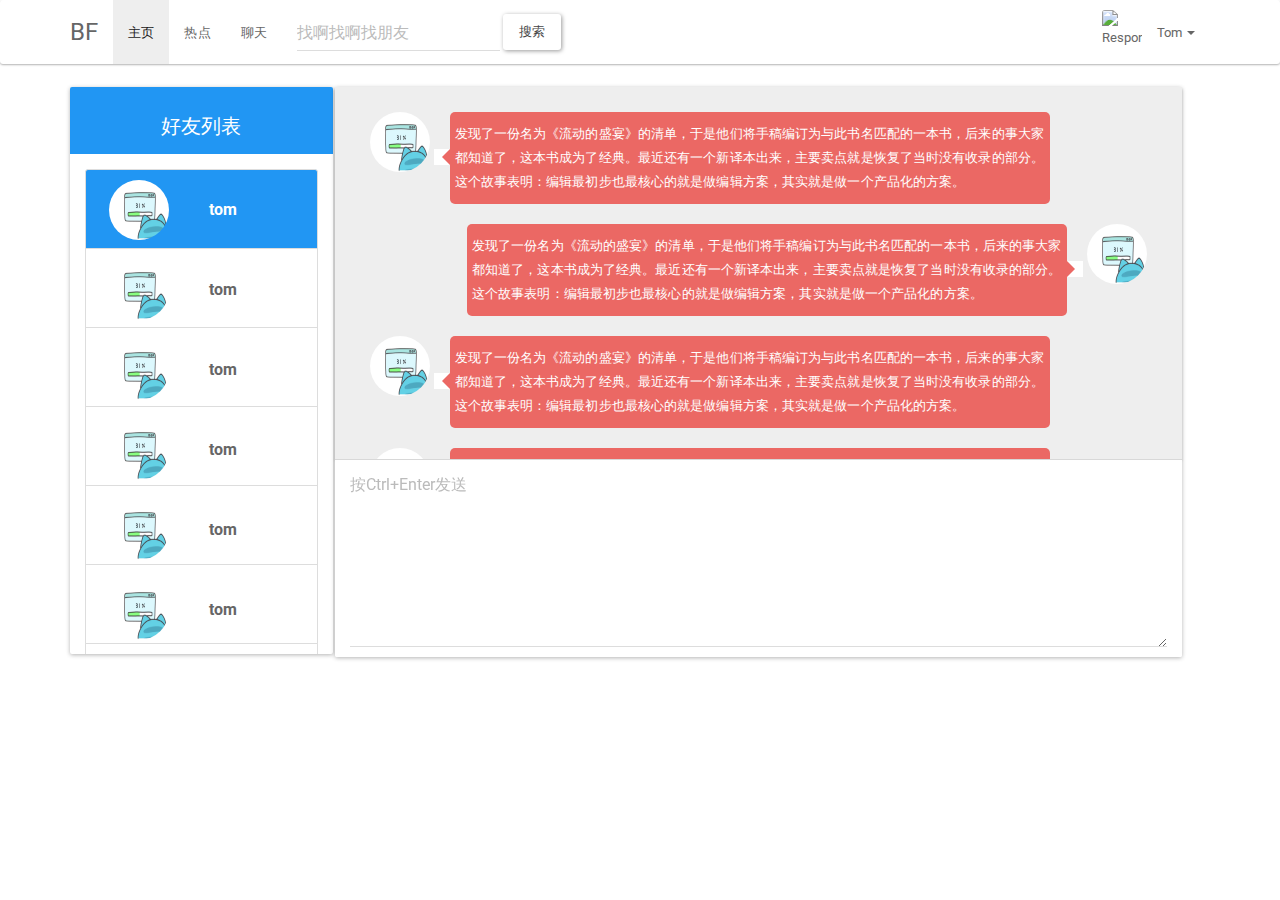
==== src/main/webapp/WEB-INF/html/chat.html @ f431ce1e "修复加好友bug，聊天页面基本完成" ====
<!DOCTYPE html>
<html lang="en">

<head>
    <meta charset="UTF-8">
    <meta name="viewport" content="width=device-width, initial-scale=1.0">
    <meta http-equiv="X-UA-Compatible" content="ie=edge">
    <title>主页</title>
    <link rel="stylesheet" href="../../static/css/paper-bootstrap.min.css">
    <link rel="stylesheet" href="../../static/css/layer.css">
    <link rel="stylesheet" href="../../static/css/main.css">

</head>

<body>
    <nav class="navbar navbar-default">
        <div class="container">
            <!-- Brand and toggle get grouped for better mobile display -->
            <div class="navbar-header">
                <button type="button" class="navbar-toggle collapsed" data-toggle="collapse" data-target="#navbar-collapse-1" aria-expanded="false">
                    <span class="sr-only">Toggle navigation</span>
                    <span class="icon-bar"></span>
                    <span class="icon-bar"></span>
                    <span class="icon-bar"></span>
                 </button>
                <a class="navbar-brand" href="#">BF</a>
            </div>

            <!-- Collect the nav links, forms, and other content for toggling -->
            <div class="collapse navbar-collapse" id="navbar-collapse-1">
                <ul class="nav navbar-nav">
                    <li class="active"><a href="#">主页</a></li>
                    <li><a href="#">热点</a></li>
                    <li><a href="#">聊天</a></li>
                </ul>
                <form class="navbar-form navbar-left">
                    <div class="form-group">
                        <input type="text" class="form-control" placeholder="找啊找啊找朋友">
                    </div>
                    <button type="submit" class="btn btn-default">搜索</button>
                </form>
                <ul class="nav navbar-nav navbar-right aaa">
                    <li><img src="https://ss3.bdstatic.com/70cFv8Sh_Q1YnxGkpoWK1HF6hhy/it/u=2883000726,4261883977&fm=23&gp=0.jpg"
                            class="avatar-me img-responsive img-rounded" alt="Responsive image"></li>
                    <li class="dropdown">
                        <a href="#" class="dropdown-toggle" data-toggle="dropdown" role="button" aria-haspopup="true" aria-expanded="false">Tom <span class="caret"></span></a>
                        <ul class="dropdown-menu">
                            <li><a href="#">个人中心</a></li>
                            <li><a href="#">消息</a></li>
                            <li><a href="#">设置</a></li>
                            <li role="separator" class="divider"></li>
                            <li><a href="#">注销</a></li>
                        </ul>
                    </li>
                </ul>
            </div>
            <!-- /.navbar-collapse -->
        </div>
        <!-- /.container-fluid -->
    </nav>
    <div class="container">
        <div class="row">
            <div class="col-md-3">
                <div class="chat-panel panel panel-primary">
                    <!-- Default panel contents -->
                    <div class="panel-heading">
                        <h3>好友列表</h3>
                    </div>
                    <div class="panel-body">
                        <!-- List group -->
                        <ul class="list-group">
                            <li class="active-chat list-group-item clearfix">
                                <div class="chat-item-info">
                                    <img class="chat-avatar img-responsive img-circle pull-left" src="../../static/img/large.gif" alt="回复人头像">
                                    <span class="chat-nickname pull-left">tom</span>
                                </div>
                            </li>
                            <li class="list-group-item clearfix">
                                <div class="chat-item-info">
                                    <img class="chat-avatar img-responsive img-circle pull-left" src="../../static/img/large.gif" alt="回复人头像">
                                    <span class="chat-nickname pull-left">tom</span>
                                </div>
                            </li>
                            <li class="list-group-item clearfix">
                                <div class="chat-item-info">
                                    <img class="chat-avatar img-responsive img-circle pull-left" src="../../static/img/large.gif" alt="回复人头像">
                                    <span class="chat-nickname pull-left">tom</span>
                                </div>
                            </li>
                            <li class="list-group-item clearfix">
                                <div class="chat-item-info">
                                    <img class="chat-avatar img-responsive img-circle pull-left" src="../../static/img/large.gif" alt="回复人头像">
                                    <span class="chat-nickname pull-left">tom</span>
                                </div>
                            </li>
                            <li class="list-group-item clearfix">
                                <div class="chat-item-info">
                                    <img class="chat-avatar img-responsive img-circle pull-left" src="../../static/img/large.gif" alt="回复人头像">
                                    <span class="chat-nickname pull-left">tom</span>
                                </div>
                            </li>

                            <li class="list-group-item clearfix">
                                <div class="chat-item-info">
                                    <img class="chat-avatar img-responsive img-circle pull-left" src="../../static/img/large.gif" alt="回复人头像">
                                    <span class="chat-nickname pull-left">tom</span>
                                </div>
                            </li>
                            <li class="list-group-item clearfix">
                                <div class="chat-item-info">
                                    <img class="chat-avatar img-responsive img-circle pull-left" src="../../static/img/large.gif" alt="回复人头像">
                                    <span class="chat-nickname pull-left">tom</span>
                                </div>
                            </li>
                        </ul>
                    </div>
                </div>
            </div>
            <div class="chat-box col-md-9">
                <div class="panel panel-default">
                    <div class="panel-body">
                        <div class="chat-item chat-item-other clearfix">
                            <div class="avatar">
                                <img class="chat-avatar img-responsive img-circle" src="../../static/img/large.gif" alt="回复人头像">
                            </div>
                            <div class="content">
                                <div class="arrow-right"></div>
                                <div class="text">发现了一份名为《流动的盛宴》的清单，于是他们将手稿编订为与此书名匹配的一本书，后来的事大家都知道了，这本书成为了经典。最近还有一个新译本出来，主要卖点就是恢复了当时没有收录的部分。这个故事表明：编辑最初步也最核心的就是做编辑方案，其实就是做一个产品化的方案。</div>
                            </div>
                        </div>
                        <div class="chat-item chat-item-me clearfix">
                            <div class="avatar">
                                <img class="chat-avatar img-responsive img-circle" src="../../static/img/large.gif" alt="回复人头像">
                            </div>
                            <div class="content">
                                <div class="arrow-left"></div>
                                <div class="text">发现了一份名为《流动的盛宴》的清单，于是他们将手稿编订为与此书名匹配的一本书，后来的事大家都知道了，这本书成为了经典。最近还有一个新译本出来，主要卖点就是恢复了当时没有收录的部分。这个故事表明：编辑最初步也最核心的就是做编辑方案，其实就是做一个产品化的方案。</div>
                            </div>
                        </div>
                        <div class="chat-item chat-item-other clearfix">
                            <div class="avatar">
                                <img class="chat-avatar img-responsive img-circle" src="../../static/img/large.gif" alt="回复人头像">
                            </div>
                            <div class="content">
                                <div class="arrow-right"></div>
                                <div class="text">发现了一份名为《流动的盛宴》的清单，于是他们将手稿编订为与此书名匹配的一本书，后来的事大家都知道了，这本书成为了经典。最近还有一个新译本出来，主要卖点就是恢复了当时没有收录的部分。这个故事表明：编辑最初步也最核心的就是做编辑方案，其实就是做一个产品化的方案。</div>
                            </div>
                        </div>
                        <div class="chat-item chat-item-other clearfix">
                            <div class="avatar">
                                <img class="chat-avatar img-responsive img-circle" src="../../static/img/large.gif" alt="回复人头像">
                            </div>
                            <div class="content">
                                <div class="arrow-right"></div>
                                <div class="text">发现了一份名为《流动的盛宴》的清单，于是他们将手稿编订为与此书名匹配的一本书，后来的事大家都知道了，这本书成为了经典。最近还有一个新译本出来，主要卖点就是恢复了当时没有收录的部分。这个故事表明：编辑最初步也最核心的就是做编辑方案，其实就是做一个产品化的方案。</div>
                            </div>
                        </div>
                        <div class="chat-item chat-item-other clearfix">
                            <div class="avatar">
                                <img class="chat-avatar img-responsive img-circle" src="../../static/img/large.gif" alt="回复人头像">
                            </div>
                            <div class="content">
                                <div class="arrow-right"></div>
                                <div class="text">发现了一份名为《流动的盛宴》的清单，于是他们将手稿编订为与此书名匹配的一本书，后来的事大家都知道了，这本书成为了经典。最近还有一个新译本出来，主要卖点就是恢复了当时没有收录的部分。这个故事表明：编辑最初步也最核心的就是做编辑方案，其实就是做一个产品化的方案。</div>
                            </div>
                        </div>
                        <div class="chat-item chat-item-other clearfix">
                            <div class="avatar">
                                <img class="chat-avatar img-responsive img-circle" src="../../static/img/large.gif" alt="回复人头像">
                            </div>
                            <div class="content">
                                <div class="arrow-right"></div>
                                <div class="text">发现了一份名为《流动的盛宴》的清单，于是他们将手稿编订为与此书名匹配的一本书，后来的事大家都知道了，这本书成为了经典。最近还有一个新译本出来，主要卖点就是恢复了当时没有收录的部分。这个故事表明：编辑最初步也最核心的就是做编辑方案，其实就是做一个产品化的方案。</div>
                            </div>
                        </div>
                        <div class="chat-item chat-item-other clearfix">
                            <div class="avatar">
                                <img class="chat-avatar img-responsive img-circle" src="../../static/img/large.gif" alt="回复人头像">
                            </div>
                            <div class="content">
                                <div class="arrow-right"></div>
                                <div class="text">发现了一份名为《流动的盛宴》的清单，于是他们将手稿编订为与此书名匹配的一本书，后来的事大家都知道了，这本书成为了经典。最近还有一个新译本出来，主要卖点就是恢复了当时没有收录的部分。这个故事表明：编辑最初步也最核心的就是做编辑方案，其实就是做一个产品化的方案。</div>
                            </div>
                        </div>
                        <div class="chat-item chat-item-other clearfix">
                            <div class="avatar">
                                <img class="chat-avatar img-responsive img-circle" src="../../static/img/large.gif" alt="回复人头像">
                            </div>
                            <div class="content">
                                <div class="arrow-right"></div>
                                <div class="text">发现了一份名为《流动的盛宴》的清单，于是他们将手稿编订为与此书名匹配的一本书，后来的事大家都知道了，这本书成为了经典。最近还有一个新译本出来，主要卖点就是恢复了当时没有收录的部分。这个故事表明：编辑最初步也最核心的就是做编辑方案，其实就是做一个产品化的方案。</div>
                            </div>
                        </div>
                    </div>
                    <div class="panel-footer">
                        <div class="chat-text-input">
                            <textarea rows="6" cols="" class="form-control" name="chatText" id="chatText" placeholder="按Ctrl+Enter发送"></textarea>
                        </div>
                    </div>
                </div>
            </div>
        </div>

    </div>
    <script src="../../static/js/jquery-2.1.4.min.js"></script>
    <script src="../../static/js/bootstrap.min.js"></script>
    <script src="../../static/js/layer.js"></script>
    <script src="../../static/js/main.js"></script>
</body>

</html>
---- src/main/webapp/static/css/layer.css ----
/*!
 
 @Name: layer's style
 @Author: 贤心
 @Blog： sentsin.com
 
 */*html{background-image:url(about:blank);background-attachment:fixed}html #layui_layer_skinlayercss{display:none;position:absolute;width:1989px}.layui-layer,.layui-layer-shade{position:fixed;_position:absolute;pointer-events:auto}.layui-layer-shade{top:0;left:0;width:100%;height:100%;_height:expression(document.body.offsetHeight+"px")}.layui-layer{top:150px;left:50%;margin:0;padding:0;background-color:#fff;-webkit-background-clip:content;box-shadow:1px 1px 50px rgba(0,0,0,.3);border-radius:2px;-webkit-animation-fill-mode:both;animation-fill-mode:both;-webkit-animation-duration:.3s;animation-duration:.3s}.layui-layer-close{position:absolute}.layui-layer-content{position:relative}.layui-layer-border{border:1px solid #B2B2B2;border:1px solid rgba(0,0,0,.3);box-shadow:1px 1px 5px rgba(0,0,0,.2)}.layui-layer-moves{position:absolute;border:3px solid #666;border:3px solid rgba(0,0,0,.5);cursor:move;background-color:#fff;background-color:rgba(255,255,255,.3);filter:alpha(opacity=50)}.layui-layer-load{background:url(default/loading-0.gif) center center no-repeat #fff}.layui-layer-ico{background:url(default/icon.png) no-repeat}.layui-layer-btn a,.layui-layer-dialog .layui-layer-ico,.layui-layer-setwin a{display:inline-block;*display:inline;*zoom:1;vertical-align:top}@-webkit-keyframes bounceIn{0%{opacity:0;-webkit-transform:scale(.5);transform:scale(.5)}100%{opacity:1;-webkit-transform:scale(1);transform:scale(1)}}@keyframes bounceIn{0%{opacity:0;-webkit-transform:scale(.5);-ms-transform:scale(.5);transform:scale(.5)}100%{opacity:1;-webkit-transform:scale(1);-ms-transform:scale(1);transform:scale(1)}}.layui-anim{-webkit-animation-name:bounceIn;animation-name:bounceIn}@-webkit-keyframes bounceOut{100%{opacity:0;-webkit-transform:scale(.7);transform:scale(.7)}30%{-webkit-transform:scale(1.03);transform:scale(1.03)}0%{-webkit-transform:scale(1);transform:scale(1)}}@keyframes bounceOut{100%{opacity:0;-webkit-transform:scale(.7);-ms-transform:scale(.7);transform:scale(.7)}30%{-webkit-transform:scale(1.03);-ms-transform:scale(1.03);transform:scale(1.03)}0%{-webkit-transform:scale(1);-ms-transform:scale(1);transform:scale(1)}}.layui-anim-close{-webkit-animation-name:bounceOut;animation-name:bounceOut;-webkit-animation-duration:.2s;animation-duration:.2s}@-webkit-keyframes zoomInDown{0%{opacity:0;-webkit-transform:scale(.1) translateY(-2000px);transform:scale(.1) translateY(-2000px);-webkit-animation-timing-function:ease-in-out;animation-timing-function:ease-in-out}60%{opacity:1;-webkit-transform:scale(.475) translateY(60px);transform:scale(.475) translateY(60px);-webkit-animation-timing-function:ease-out;animation-timing-function:ease-out}}@keyframes zoomInDown{0%{opacity:0;-webkit-transform:scale(.1) translateY(-2000px);-ms-transform:scale(.1) translateY(-2000px);transform:scale(.1) translateY(-2000px);-webkit-animation-timing-function:ease-in-out;animation-timing-function:ease-in-out}60%{opacity:1;-webkit-transform:scale(.475) translateY(60px);-ms-transform:scale(.475) translateY(60px);transform:scale(.475) translateY(60px);-webkit-animation-timing-function:ease-out;animation-timing-function:ease-out}}.layui-anim-01{-webkit-animation-name:zoomInDown;animation-name:zoomInDown}@-webkit-keyframes fadeInUpBig{0%{opacity:0;-webkit-transform:translateY(2000px);transform:translateY(2000px)}100%{opacity:1;-webkit-transform:translateY(0);transform:translateY(0)}}@keyframes fadeInUpBig{0%{opacity:0;-webkit-transform:translateY(2000px);-ms-transform:translateY(2000px);transform:translateY(2000px)}100%{opacity:1;-webkit-transform:translateY(0);-ms-transform:translateY(0);transform:translateY(0)}}.layui-anim-02{-webkit-animation-name:fadeInUpBig;animation-name:fadeInUpBig}@-webkit-keyframes zoomInLeft{0%{opacity:0;-webkit-transform:scale(.1) translateX(-2000px);transform:scale(.1) translateX(-2000px);-webkit-animation-timing-function:ease-in-out;animation-timing-function:ease-in-out}60%{opacity:1;-webkit-transform:scale(.475) translateX(48px);transform:scale(.475) translateX(48px);-webkit-animation-timing-function:ease-out;animation-timing-function:ease-out}}@keyframes zoomInLeft{0%{opacity:0;-webkit-transform:scale(.1) translateX(-2000px);-ms-transform:scale(.1) translateX(-2000px);transform:scale(.1) translateX(-2000px);-webkit-animation-timing-function:ease-in-out;animation-timing-function:ease-in-out}60%{opacity:1;-webkit-transform:scale(.475) translateX(48px);-ms-transform:scale(.475) translateX(48px);transform:scale(.475) translateX(48px);-webkit-animation-timing-function:ease-out;animation-timing-function:ease-out}}.layui-anim-03{-webkit-animation-name:zoomInLeft;animation-name:zoomInLeft}@-webkit-keyframes rollIn{0%{opacity:0;-webkit-transform:translateX(-100%) rotate(-120deg);transform:translateX(-100%) rotate(-120deg)}100%{opacity:1;-webkit-transform:translateX(0) rotate(0);transform:translateX(0) rotate(0)}}@keyframes rollIn{0%{opacity:0;-webkit-transform:translateX(-100%) rotate(-120deg);-ms-transform:translateX(-100%) rotate(-120deg);transform:translateX(-100%) rotate(-120deg)}100%{opacity:1;-webkit-transform:translateX(0) rotate(0);-ms-transform:translateX(0) rotate(0);transform:translateX(0) rotate(0)}}.layui-anim-04{-webkit-animation-name:rollIn;animation-name:rollIn}@keyframes fadeIn{0%{opacity:0}100%{opacity:1}}.layui-anim-05{-webkit-animation-name:fadeIn;animation-name:fadeIn}@-webkit-keyframes shake{0%,100%{-webkit-transform:translateX(0);transform:translateX(0)}10%,30%,50%,70%,90%{-webkit-transform:translateX(-10px);transform:translateX(-10px)}20%,40%,60%,80%{-webkit-transform:translateX(10px);transform:translateX(10px)}}@keyframes shake{0%,100%{-webkit-transform:translateX(0);-ms-transform:translateX(0);transform:translateX(0)}10%,30%,50%,70%,90%{-webkit-transform:translateX(-10px);-ms-transform:translateX(-10px);transform:translateX(-10px)}20%,40%,60%,80%{-webkit-transform:translateX(10px);-ms-transform:translateX(10px);transform:translateX(10px)}}.layui-anim-06{-webkit-animation-name:shake;animation-name:shake}@-webkit-keyframes fadeIn{0%{opacity:0}100%{opacity:1}}.layui-layer-title{padding:0 80px 0 20px;height:42px;line-height:42px;border-bottom:1px solid #eee;font-size:14px;color:#333;overflow:hidden;text-overflow:ellipsis;white-space:nowrap;background-color:#F8F8F8;border-radius:2px 2px 0 0}.layui-layer-setwin{position:absolute;right:15px;*right:0;top:15px;font-size:0;line-height:initial}.layui-layer-setwin a{position:relative;width:16px;height:16px;margin-left:10px;font-size:12px;_overflow:hidden}.layui-layer-setwin .layui-layer-min cite{position:absolute;width:14px;height:2px;left:0;top:50%;margin-top:-1px;background-color:#2E2D3C;cursor:pointer;_overflow:hidden}.layui-layer-setwin .layui-layer-min:hover cite{background-color:#2D93CA}.layui-layer-setwin .layui-layer-max{background-position:-32px -40px}.layui-layer-setwin .layui-layer-max:hover{background-position:-16px -40px}.layui-layer-setwin .layui-layer-maxmin{background-position:-65px -40px}.layui-layer-setwin .layui-layer-maxmin:hover{background-position:-49px -40px}.layui-layer-setwin .layui-layer-close1{background-position:0 -40px;cursor:pointer}.layui-layer-setwin .layui-layer-close1:hover{opacity:.7}.layui-layer-setwin .layui-layer-close2{position:absolute;right:-28px;top:-28px;width:30px;height:30px;margin-left:0;background-position:-149px -31px;*right:-18px;_display:none}.layui-layer-setwin .layui-layer-close2:hover{background-position:-180px -31px}.layui-layer-btn{text-align:right;padding:0 10px 12px;pointer-events:auto}.layui-layer-btn a{height:28px;line-height:28px;margin:0 6px;padding:0 15px;border:1px solid #dedede;background-color:#f1f1f1;color:#333;border-radius:2px;font-weight:400;cursor:pointer;text-decoration:none}.layui-layer-btn a:hover{opacity:.9;text-decoration:none}.layui-layer-btn a:active{opacity:.7}.layui-layer-btn .layui-layer-btn0{border-color:#4898d5;background-color:#2e8ded;color:#fff}.layui-layer-dialog{min-width:260px}.layui-layer-dialog .layui-layer-content{position:relative;padding:20px;line-height:24px;word-break:break-all;font-size:14px;overflow:auto}.layui-layer-dialog .layui-layer-content .layui-layer-ico{position:absolute;top:16px;left:15px;_left:-40px;width:30px;height:30px}.layui-layer-ico1{background-position:-30px 0}.layui-layer-ico2{background-position:-60px 0}.layui-layer-ico3{background-position:-90px 0}.layui-layer-ico4{background-position:-120px 0}.layui-layer-ico5{background-position:-150px 0}.layui-layer-ico6{background-position:-180px 0}.layui-layer-rim{border:6px solid #8D8D8D;border:6px solid rgba(0,0,0,.3);border-radius:5px;box-shadow:none}.layui-layer-msg{min-width:180px;border:1px solid #D3D4D3;box-shadow:none}.layui-layer-hui{min-width:100px;background-color:#000;filter:alpha(opacity=60);background-color:rgba(0,0,0,.6);color:#fff;border:none}.layui-layer-hui .layui-layer-content{padding:12px 25px;text-align:center}.layui-layer-dialog .layui-layer-padding{padding:20px 20px 20px 55px;text-align:left}.layui-layer-page .layui-layer-content{position:relative;overflow:auto}.layui-layer-iframe .layui-layer-btn,.layui-layer-page .layui-layer-btn{padding-top:10px}.layui-layer-nobg{background:0 0}.layui-layer-iframe .layui-layer-content{overflow:hidden}.layui-layer-iframe iframe{display:block;width:100%}.layui-layer-loading{border-radius:100%;background:0 0;box-shadow:none;border:none}.layui-layer-loading .layui-layer-content{width:60px;height:24px;background:url(default/loading-0.gif) no-repeat}.layui-layer-loading .layui-layer-loading1{width:37px;height:37px;background:url(default/loading-1.gif) no-repeat}.layui-layer-ico16,.layui-layer-loading .layui-layer-loading2{width:32px;height:32px;background:url(default/loading-2.gif) no-repeat}.layui-layer-tips{background:0 0;box-shadow:none;border:none}.layui-layer-tips .layui-layer-content{position:relative;line-height:22px;min-width:12px;padding:5px 10px;font-size:12px;_float:left;border-radius:3px;box-shadow:1px 1px 3px rgba(0,0,0,.3);background-color:#F90;color:#fff}.layui-layer-tips .layui-layer-close{right:-2px;top:-1px}.layui-layer-tips i.layui-layer-TipsG{position:absolute;width:0;height:0;border-width:8px;border-color:transparent;border-style:dashed;*overflow:hidden}.layui-layer-tips i.layui-layer-TipsB,.layui-layer-tips i.layui-layer-TipsT{left:5px;border-right-style:solid;border-right-color:#F90}.layui-layer-tips i.layui-layer-TipsT{bottom:-8px}.layui-layer-tips i.layui-layer-TipsB{top:-8px}.layui-layer-tips i.layui-layer-TipsL,.layui-layer-tips i.layui-layer-TipsR{top:1px;border-bottom-style:solid;border-bottom-color:#F90}.layui-layer-tips i.layui-layer-TipsR{left:-8px}.layui-layer-tips i.layui-layer-TipsL{right:-8px}.layui-layer-lan[type=dialog]{min-width:280px}.layui-layer-lan .layui-layer-title{background:#4476A7;color:#fff;border:none}.layui-layer-lan .layui-layer-lan .layui-layer-btn{padding:10px;text-align:right;border-top:1px solid #E9E7E7}.layui-layer-lan .layui-layer-btn a{background:#BBB5B5;border:none}.layui-layer-lan .layui-layer-btn .layui-layer-btn1{background:#C9C5C5}.layui-layer-molv .layui-layer-title{background:#009f95;color:#fff;border:none}.layui-layer-molv .layui-layer-btn a{background:#009f95}.layui-layer-molv .layui-layer-btn .layui-layer-btn1{background:#92B8B1}
---- src/main/webapp/static/css/main.css ----
.navbar {
    z-index: 101;
}

.avatar-me {
    width: 40px;
    height: 40px;
    vertical-align: middle;
    margin-top: 10px;
}

.recom-friend-item {
    border: 1px dashed #ccc;
    padding: 10px;
    border-radius: 5px;
    margin: 20px 0;
}

.recom-friend-item-left img {
    width: 100px;
    height: 100px;
}

.recom-friend-item-right {
    margin-left: 20px;
    width: 200px;
}

.recom-friend-item-right a {
    font-size: 20px;
    text-decoration: none;
}

.recom-friend-item-detail {
    margin: 6px auto;
}

.recom-friend-item-detail span {
    color: #666;
    margin-right: 10px;
}

.recom-friend-item-right p.recom-friend-item-signature {
    height: 120px;
    overflow: hidden;
    word-wrap: break-word;
    text-overflow: ellipsis;
}

.profile-avatar {
    width: 200px;
    height: 200px;
    margin: 0 auto 10px;
    box-shadow: 2px 2px 6px #999;
}

.profile-info h2,
.profile-leaveWall h2 {
    margin: 0;
    padding: 10px;
    font-size: 20px;
}

.profile-leaveWall h2 {
    margin-left: 20px;
    letter-spacing: 5px;
}

.profile-info .panel-heading,
.profile-leaveWall .panel-heading {
    padding: 0;
    border-radius: 10px 10px 0 0;
}

.profile-info .panel-body dl dt {
    float: left;
    text-align: left;
    margin: 0 20px;
}

.profile-leaveWall .panel {
    margin-top: 20px;
    border: 1px solid rgba(0, 0, 0, 0.2);
    min-height: 600px;
    border-radius: 10px;
    box-shadow: 0 1px 4px rgba(0, 0, 0, 0.6)
}

.profile-leaveWall .panel-heading {
    border-bottom: 2px dashed #ccc;
}

.line {
    box-shadow: 2px 3px 2px rgba(125, 125, 125, 0.4);
    z-index: 100;
    left: 50%;
    top: -100px;
    position: absolute;
    width: 20px;
    height: 150px;
    background: rgba(125, 125, 125, 0.3);
}

.profile-leaveWall {
    position: relative;
}

.leaveMsgItem {
    padding: 10px 5px;
    margin-bottom: 20px;
    border-bottom: 1px dashed #ccc;
}

.leaveMsgItem-head button {
    margin-right: 50px;
}

.leaveMsgItem img {
    margin: 0 auto;
    width: 60px;
    height: 60px;
}

.leaveMsgItem-left {
    text-align: center;
    margin-right: 20px;
}

.leaveMsgItem-text {
    font-size: 16px;
    margin: 20px 0;
    width: 500px;
    padding: 10px 20px;
}

.arrow {
    position: absolute;
    top: -16px;
    left: 50%;
    /* 圆角的位置需要细心调试哦 */
    width: 0;
    height: 0;
    font-size: 0;
    border: solid 8px;
    border-color: #FFF #FFF #eb6864 #FFF;
}

.leaveMsg-from {
    display: block;
    margin-top: 30px;
    color: #333;
    font-size: 16px;
}

.rep-list {
    position: relative;
    border-top: 1px solid #eb6864;
    margin-left: 60px;
    padding: 20px 10px;
}

.rep-item {
    border-bottom: 1px dashed #ccc;
    margin-bottom: 20px;
    display: none;
}

.rep-item img {
    width: 26px;
    height: 26px;
}

.rep-item>span {
    height: 26px;
    line-height: 26px;
    color: #ccc;
    margin: 10px 20px 0;
}

.rep-item>div {
    text-align: center;
}

.rep-item-content {
    font-size: 12px;
    margin-left: 150px;
    word-wrap: break-word;
    overflow: hidden;
    text-overflow: ellipsis;
}

.dynamic-form textarea {
    border-radius: 8px;
    border: 1px solid rgba(125, 125, 125, 0.3);
    padding: 10px 20px;
}

.dynamicH3 {
    letter-spacing: 20px;
    color: #eb6864;
    font-weight: normal;
    text-align: center;
    height: 50px;
    line-height: 50px;
    border-bottom: 2px solid #ccc;
}

.dynamicItem {
    padding-bottom: 20px;
    margin-bottom: 20px;
    border-bottom: 1px dotted #ccc;
}

.dynamicFooter {
    margin-top: 10px;
}

.dynamicItem-info {
    margin-right: 20px;
}

.profile-info nav button {
    outline: none;
    margin-right: 20px;
    border: 1px solid #dddddd;
    border-radius: 15px;
}

.chat-panel .panel-heading {
    padding: 5px;
}

.chat-panel h3 {
    text-align: center;
    font-weight: normal;
    color: #fff;
    font-size: 20px;
}

.chat-panel .panel-body {
    height: 500px;
    overflow-y: scroll;
}

.chat-panel li {
    height: 80px;
    padding: 0;
}

.chat-panel li:hover,
.active-chat {
    background: #2196f3;
    color: #fff;
}

.chat-item-info {
    width: 80%;
    margin: 0 auto;
}

.chat-panel li img {
    vertical-align: middle;
    margin-top: 10px;
    width: 60px;
    height: 60px;
}

.chat-nickname {
    margin-left: 40px;
    font-size: 16px;
    font-weight: bold;
    height: 80px;
    line-height: 80px;
}

.chat-box {
    margin-left: -28px;
}

.chat-box .panel-body {
    height: 372px;
    background: #eee;
    box-shadow: 0 2px 2px rgba(125, 125, 125, 0.3);
    overflow-y: scroll;
}

.chat-box .panel-footer {
    border-top: 1px solid rgba(125, 125, 125, 0.3);
    background: #fff;
}

.chat-item {
    padding: 10px 20px;
}

.chat-item img {
    width: 60px;
    height: 60px;
}

.chat-item .content {
    position: relative;
    color: #fff;
    border-radius: 5px;
    padding: 10px 5px;
    background: #eb6864;
    word-wrap: break-word;
    width: 600px;
}

.arrow-right {
    position: absolute;
    top: 40%;
    ;
    left: -16px;
    /* 圆角的位置需要细心调试哦 */
    width: 0;
    height: 0;
    font-size: 0;
    border: solid 8px;
    border-color: #FFF #eb6864 #FFF #FFF;
}

.arrow-left {
    position: absolute;
    top: 40%;
    ;
    right: -16px;
    /* 圆角的位置需要细心调试哦 */
    width: 0;
    height: 0;
    font-size: 0;
    border: solid 8px;
    border-color: #FFF #FFF #FFF #eb6864;
}

.chat-item-other .avatar {
    float: left;
}

.chat-item-other .content {
    float: left;
    margin-left: 20px;
}

.chat-item-me .avatar {
    float: right;
}

.chat-item-me .content {
    float: right;
    margin-right: 20px;
}
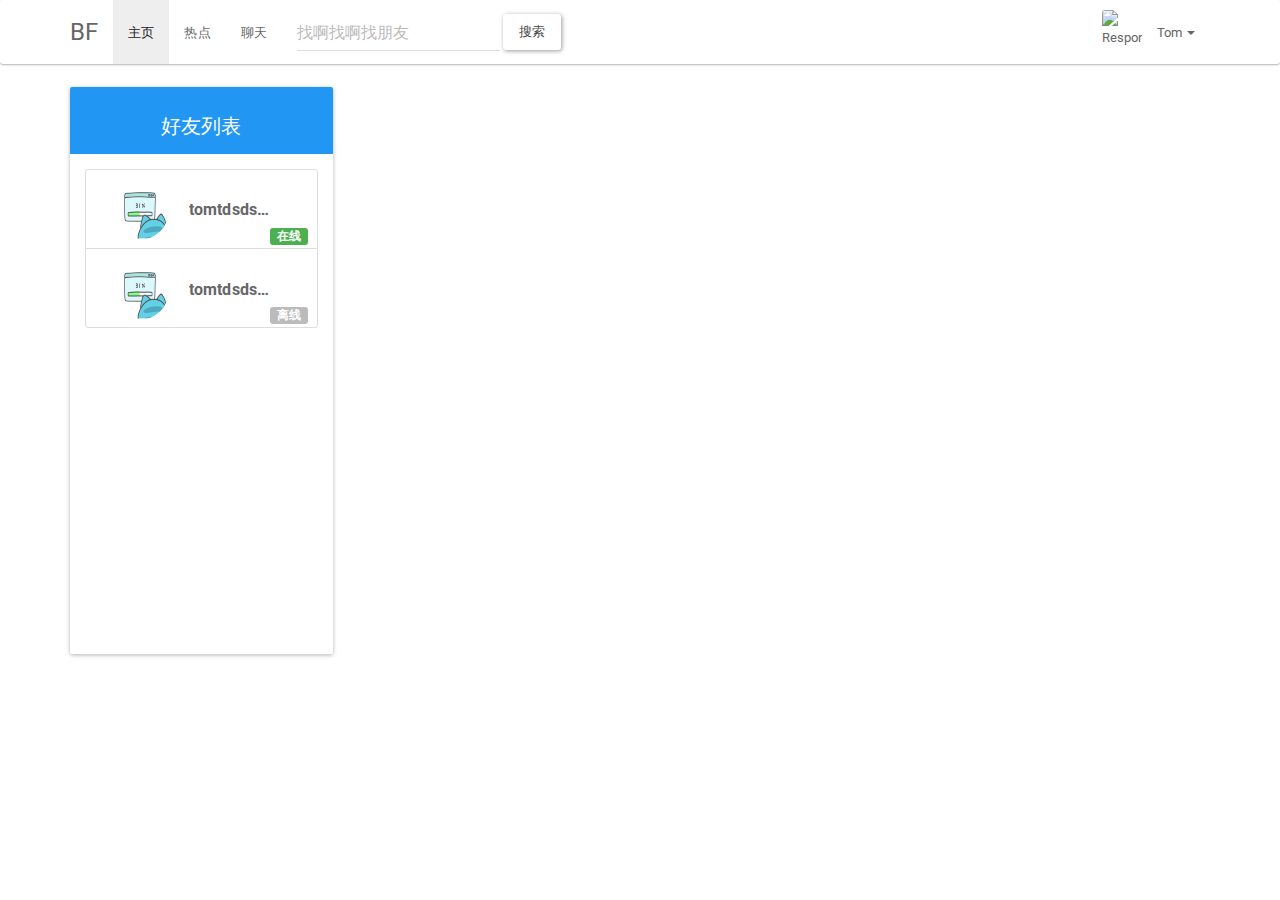
==== commit 1125b39a: "渲染聊天记录" ====
--- a/src/main/webapp/WEB-INF/html/chat.html
+++ b/src/main/webapp/WEB-INF/html/chat.html
@@ -40,7 +40,7 @@
                     <button type="submit" class="btn btn-default">搜索</button>
                 </form>
                 <ul class="nav navbar-nav navbar-right aaa">
-                    <li><img src="https://ss3.bdstatic.com/70cFv8Sh_Q1YnxGkpoWK1HF6hhy/it/u=2883000726,4261883977&fm=23&gp=0.jpg"
+                    <li><img id="myAvatar" src="https://ss3.bdstatic.com/70cFv8Sh_Q1YnxGkpoWK1HF6hhy/it/u=2883000726,4261883977&fm=23&gp=0.jpg"
                             class="avatar-me img-responsive img-rounded" alt="Responsive image"></li>
                     <li class="dropdown">
                         <a href="#" class="dropdown-toggle" data-toggle="dropdown" role="button" aria-haspopup="true" aria-expanded="false">Tom <span class="caret"></span></a>
@@ -69,47 +69,20 @@
                     <div class="panel-body">
                         <!-- List group -->
                         <ul class="list-group">
-                            <li class="active-chat list-group-item clearfix">
+                            <li class="contact-item list-group-item clearfix">
                                 <div class="chat-item-info">
                                     <img class="chat-avatar img-responsive img-circle pull-left" src="../../static/img/large.gif" alt="回复人头像">
-                                    <span class="chat-nickname pull-left">tom</span>
+                                    <span class="chat-nickname pull-left">tomtdsdsdomttomtdsdsdomt</span>
+                                    <span class="chat-status label label-success">在线</span>
+                                    <input type="hidden" name="toUserId" value="这个人的ID1">
                                 </div>
                             </li>
-                            <li class="list-group-item clearfix">
+                            <li class="contact-item list-group-item clearfix">
                                 <div class="chat-item-info">
                                     <img class="chat-avatar img-responsive img-circle pull-left" src="../../static/img/large.gif" alt="回复人头像">
-                                    <span class="chat-nickname pull-left">tom</span>
-                                </div>
-                            </li>
-                            <li class="list-group-item clearfix">
-                                <div class="chat-item-info">
-                                    <img class="chat-avatar img-responsive img-circle pull-left" src="../../static/img/large.gif" alt="回复人头像">
-                                    <span class="chat-nickname pull-left">tom</span>
-                                </div>
-                            </li>
-                            <li class="list-group-item clearfix">
-                                <div class="chat-item-info">
-                                    <img class="chat-avatar img-responsive img-circle pull-left" src="../../static/img/large.gif" alt="回复人头像">
-                                    <span class="chat-nickname pull-left">tom</span>
-                                </div>
-                            </li>
-                            <li class="list-group-item clearfix">
-                                <div class="chat-item-info">
-                                    <img class="chat-avatar img-responsive img-circle pull-left" src="../../static/img/large.gif" alt="回复人头像">
-                                    <span class="chat-nickname pull-left">tom</span>
-                                </div>
-                            </li>
-
-                            <li class="list-group-item clearfix">
-                                <div class="chat-item-info">
-                                    <img class="chat-avatar img-responsive img-circle pull-left" src="../../static/img/large.gif" alt="回复人头像">
-                                    <span class="chat-nickname pull-left">tom</span>
-                                </div>
-                            </li>
-                            <li class="list-group-item clearfix">
-                                <div class="chat-item-info">
-                                    <img class="chat-avatar img-responsive img-circle pull-left" src="../../static/img/large.gif" alt="回复人头像">
-                                    <span class="chat-nickname pull-left">tom</span>
+                                    <span class="chat-nickname pull-left">tomtdsdsdomttomtdsdsdomt</span>
+                                    <span class="chat-status label label-default">离线</span>
+                                    <input type="hidden" name="toUserId" value="这个人的ID2">
                                 </div>
                             </li>
                         </ul>
@@ -125,7 +98,7 @@
                             </div>
                             <div class="content">
                                 <div class="arrow-right"></div>
-                                <div class="text">发现了一份名为《流动的盛宴》的清单，于是他们将手稿编订为与此书名匹配的一本书，后来的事大家都知道了，这本书成为了经典。最近还有一个新译本出来，主要卖点就是恢复了当时没有收录的部分。这个故事表明：编辑最初步也最核心的就是做编辑方案，其实就是做一个产品化的方案。</div>
+                                <div class="chat-text">发现了一份名为《流动的盛宴》的清单，于是他们将手稿编订为与此书名匹配的一本书，后来的事大家都知道了，这本书成为了经典。最近还有一个新译本出来，主要卖点就是恢复了当时没有收录的部分。这个故事表明：编辑最初步也最核心的就是做编辑方案，其实就是做一个产品化的方案。</div>
                             </div>
                         </div>
                         <div class="chat-item chat-item-me clearfix">
@@ -134,61 +107,7 @@
                             </div>
                             <div class="content">
                                 <div class="arrow-left"></div>
-                                <div class="text">发现了一份名为《流动的盛宴》的清单，于是他们将手稿编订为与此书名匹配的一本书，后来的事大家都知道了，这本书成为了经典。最近还有一个新译本出来，主要卖点就是恢复了当时没有收录的部分。这个故事表明：编辑最初步也最核心的就是做编辑方案，其实就是做一个产品化的方案。</div>
-                            </div>
-                        </div>
-                        <div class="chat-item chat-item-other clearfix">
-                            <div class="avatar">
-                                <img class="chat-avatar img-responsive img-circle" src="../../static/img/large.gif" alt="回复人头像">
-                            </div>
-                            <div class="content">
-                                <div class="arrow-right"></div>
-                                <div class="text">发现了一份名为《流动的盛宴》的清单，于是他们将手稿编订为与此书名匹配的一本书，后来的事大家都知道了，这本书成为了经典。最近还有一个新译本出来，主要卖点就是恢复了当时没有收录的部分。这个故事表明：编辑最初步也最核心的就是做编辑方案，其实就是做一个产品化的方案。</div>
-                            </div>
-                        </div>
-                        <div class="chat-item chat-item-other clearfix">
-                            <div class="avatar">
-                                <img class="chat-avatar img-responsive img-circle" src="../../static/img/large.gif" alt="回复人头像">
-                            </div>
-                            <div class="content">
-                                <div class="arrow-right"></div>
-                                <div class="text">发现了一份名为《流动的盛宴》的清单，于是他们将手稿编订为与此书名匹配的一本书，后来的事大家都知道了，这本书成为了经典。最近还有一个新译本出来，主要卖点就是恢复了当时没有收录的部分。这个故事表明：编辑最初步也最核心的就是做编辑方案，其实就是做一个产品化的方案。</div>
-                            </div>
-                        </div>
-                        <div class="chat-item chat-item-other clearfix">
-                            <div class="avatar">
-                                <img class="chat-avatar img-responsive img-circle" src="../../static/img/large.gif" alt="回复人头像">
-                            </div>
-                            <div class="content">
-                                <div class="arrow-right"></div>
-                                <div class="text">发现了一份名为《流动的盛宴》的清单，于是他们将手稿编订为与此书名匹配的一本书，后来的事大家都知道了，这本书成为了经典。最近还有一个新译本出来，主要卖点就是恢复了当时没有收录的部分。这个故事表明：编辑最初步也最核心的就是做编辑方案，其实就是做一个产品化的方案。</div>
-                            </div>
-                        </div>
-                        <div class="chat-item chat-item-other clearfix">
-                            <div class="avatar">
-                                <img class="chat-avatar img-responsive img-circle" src="../../static/img/large.gif" alt="回复人头像">
-                            </div>
-                            <div class="content">
-                                <div class="arrow-right"></div>
-                                <div class="text">发现了一份名为《流动的盛宴》的清单，于是他们将手稿编订为与此书名匹配的一本书，后来的事大家都知道了，这本书成为了经典。最近还有一个新译本出来，主要卖点就是恢复了当时没有收录的部分。这个故事表明：编辑最初步也最核心的就是做编辑方案，其实就是做一个产品化的方案。</div>
-                            </div>
-                        </div>
-                        <div class="chat-item chat-item-other clearfix">
-                            <div class="avatar">
-                                <img class="chat-avatar img-responsive img-circle" src="../../static/img/large.gif" alt="回复人头像">
-                            </div>
-                            <div class="content">
-                                <div class="arrow-right"></div>
-                                <div class="text">发现了一份名为《流动的盛宴》的清单，于是他们将手稿编订为与此书名匹配的一本书，后来的事大家都知道了，这本书成为了经典。最近还有一个新译本出来，主要卖点就是恢复了当时没有收录的部分。这个故事表明：编辑最初步也最核心的就是做编辑方案，其实就是做一个产品化的方案。</div>
-                            </div>
-                        </div>
-                        <div class="chat-item chat-item-other clearfix">
-                            <div class="avatar">
-                                <img class="chat-avatar img-responsive img-circle" src="../../static/img/large.gif" alt="回复人头像">
-                            </div>
-                            <div class="content">
-                                <div class="arrow-right"></div>
-                                <div class="text">发现了一份名为《流动的盛宴》的清单，于是他们将手稿编订为与此书名匹配的一本书，后来的事大家都知道了，这本书成为了经典。最近还有一个新译本出来，主要卖点就是恢复了当时没有收录的部分。这个故事表明：编辑最初步也最核心的就是做编辑方案，其实就是做一个产品化的方案。</div>
+                                <div class="chat-text">发现了一份名为《流动的盛宴》的清单，于是他们将手稿编订为与此书名匹配的一本书，后来的事大家都知道了，这本书成为了经典。最近还有一个新译本出来，主要卖点就是恢复了当时没有收录的部分。这个故事表明：编辑最初步也最核心的就是做编辑方案，其实就是做一个产品化的方案。</div>
                             </div>
                         </div>
                     </div>
--- a/src/main/webapp/static/css/main.css
+++ b/src/main/webapp/static/css/main.css
@@ -134,6 +134,7 @@
 }
 
 .arrow {
+    cursor: pointer;
     position: absolute;
     top: -16px;
     left: 50%;
@@ -155,14 +156,14 @@
 .rep-list {
     position: relative;
     border-top: 1px solid #eb6864;
-    margin-left: 60px;
+    /*margin-left: 60px;*/
     padding: 20px 10px;
 }
 
 .rep-item {
     border-bottom: 1px dashed #ccc;
     margin-bottom: 20px;
-    display: none;
+    /*display: none;*/
 }
 
 .rep-item img {
@@ -247,13 +248,13 @@
     padding: 0;
 }
 
-.chat-panel li:hover,
 .active-chat {
     background: #2196f3;
     color: #fff;
 }
 
 .chat-item-info {
+    position: relative;
     width: 80%;
     margin: 0 auto;
 }
@@ -266,14 +267,26 @@
 }
 
 .chat-nickname {
-    margin-left: 40px;
+    width: 5em;
+    white-space: nowrap;
+    overflow: hidden;
+    margin-left: 20px;
     font-size: 16px;
     font-weight: bold;
     height: 80px;
     line-height: 80px;
+    text-overflow: ellipsis;
+}
+
+.chat-status {
+    position: absolute;
+    top: 58px;
+    right: -15px;
+    font-size: 12px;
 }
 
 .chat-box {
+    display: none;
     margin-left: -28px;
 }
 
@@ -303,7 +316,6 @@
     color: #fff;
     border-radius: 5px;
     padding: 10px 5px;
-    background: #eb6864;
     word-wrap: break-word;
     width: 600px;
 }
@@ -331,7 +343,7 @@
     height: 0;
     font-size: 0;
     border: solid 8px;
-    border-color: #FFF #FFF #FFF #eb6864;
+    border-color: #FFF #FFF #FFF #2196f3;
 }
 
 .chat-item-other .avatar {
@@ -339,6 +351,7 @@
 }
 
 .chat-item-other .content {
+    background: #eb6864;
     float: left;
     margin-left: 20px;
 }
@@ -348,6 +361,46 @@
 }
 
 .chat-item-me .content {
+    background: #2196f3;
     float: right;
     margin-right: 20px;
+}
+
+.like-btn {
+    cursor: pointer;
+}
+
+.like-btn:hover {
+    color: pink;
+    transform: scale(1.5)
+}
+
+.dynamicItem .rep-item-from img {
+    width: 60px;
+    height: 60px;
+    margin-left: 20px;
+}
+
+.info {
+    float: left;
+}
+
+.text {
+    font-size: 14px;
+    width: 26em;
+    margin-left: 10px;
+    float: left;
+}
+
+.info .from {
+    font-size: 16px;
+    margin-left: 10px;
+    text-decoration: none;
+    cursor: pointer;
+}
+
+.info img {
+    float: left;
+    width: 40px;
+    height: 40px;
 }